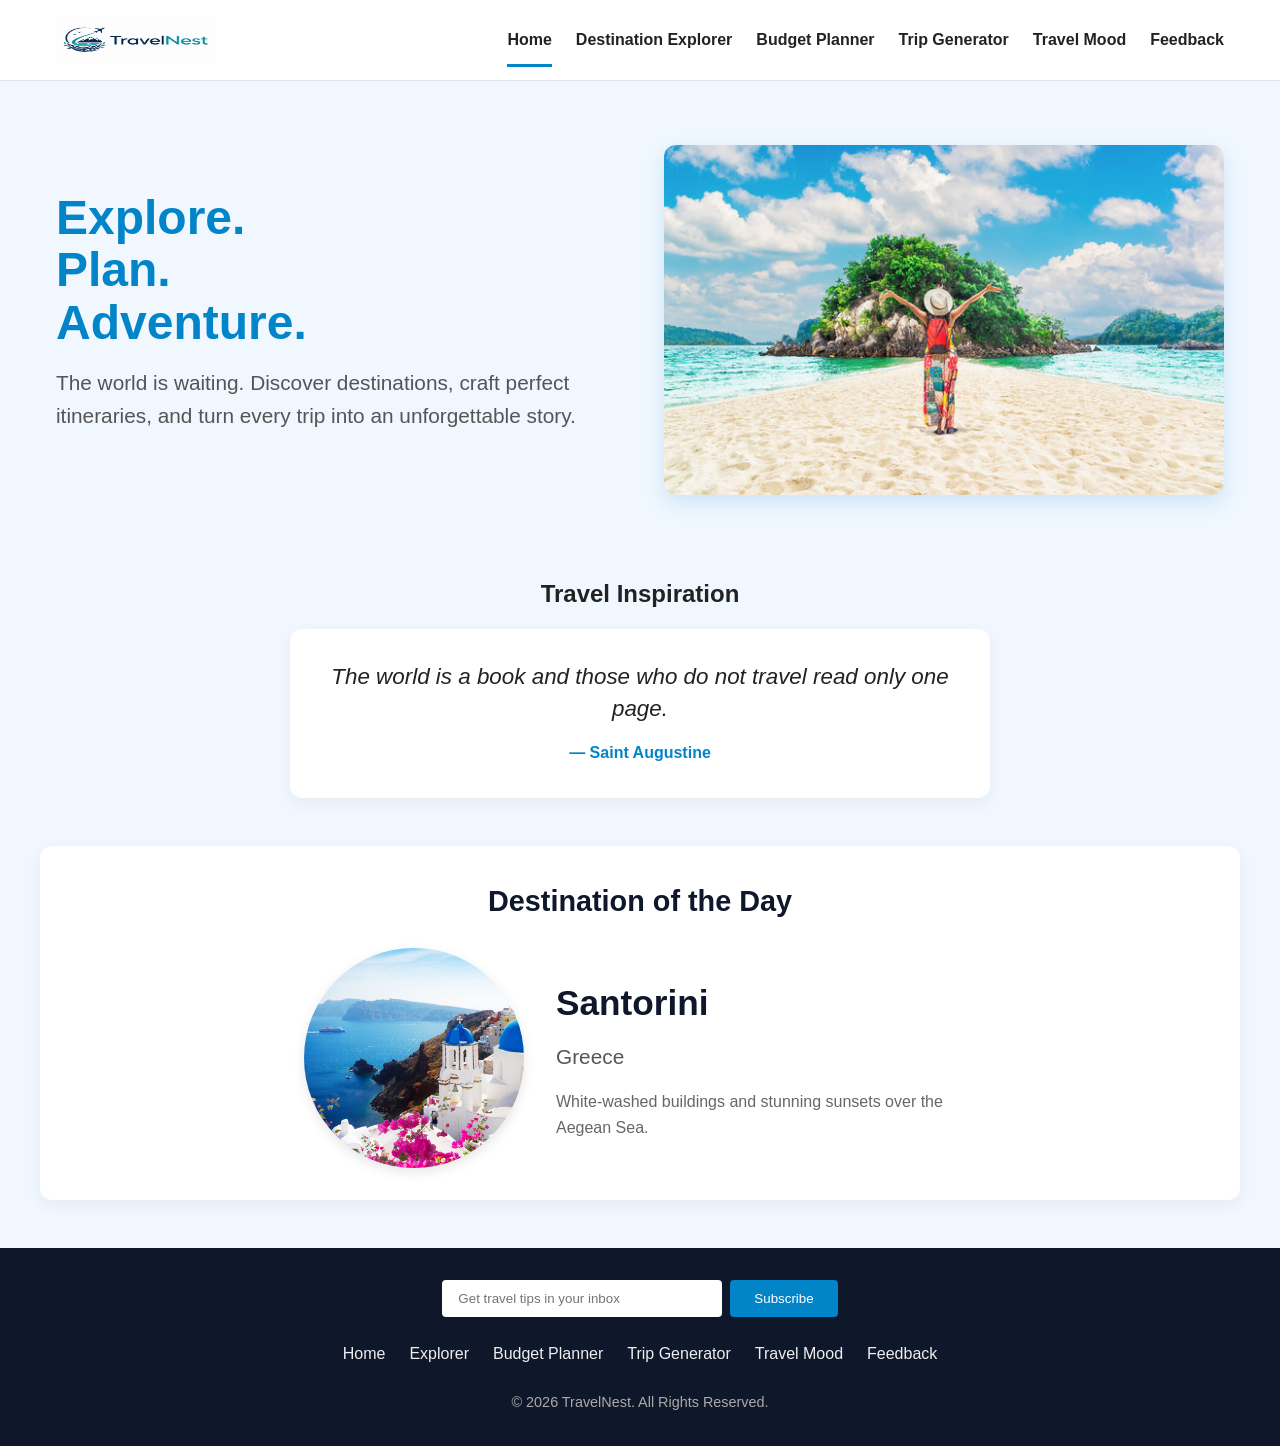
==== index.html @ 2b8cd3d6 "Add files via upload" ====
<!DOCTYPE html>
<html lang="en">
<head>
    <meta charset="UTF-8">
    <meta name="viewport" content="width=device-width, initial-scale=1.0">
    <meta name="description" content="TravelNest - Explore destinations, plan trips, track itineraries, and manage travel inspiration in one place.">
    <title>TravelNest | Home</title>
    <link rel="stylesheet" href="css/styles.css">
    <link rel="stylesheet" href="css/index.css">
    <!-- PWA support -->
    <link rel="manifest" href="manifest.json">
    <link rel="icon" href="images/icon.png" type="image/png">
    <script src="javascript/index.js" defer></script>
</head>
<body>
    
    <header id="main-header">
        <nav class="navbar">
            <div class="logo">
                <a href = "index.html">
                    <img src="images/TravelNest.png" alt="TravelNest Logo" width="156" height="100">
                </a>
                <!--Fallback text-->
                <h2 style="display:none;">TravelNest</h2>
            </div>
            <ul class="nav-links">
                <li><a href="index.html" class="active">Home</a></li>
                <li><a href="explorer.html">Destination Explorer</a></li>
                <li><a href="planner.html">Budget Planner</a></li>
                <li><a href="generator.html">Trip Generator</a></li>
                <li><a href="mood.html">Travel Mood</a></li>
                <li><a href="feedback.html">Feedback</a></li>
            </ul>
            <div class="hamburger">☰</div>
        </nav>
    </header>

    <main>
        <!-- auto-rotating quotes + grid layout -->
        <section class="hero-grid">
            <div class="hero-text">
                <h1>Explore.<br>Plan.<br>Adventure.</h1>
                <p>The world is waiting. Discover destinations, craft perfect itineraries, and turn every trip into an unforgettable story.</p>
            </div>
            <div class="hero-image">
                <img src="images/relaxation.jpg" alt="Epic travel destination" id="hero-bg">
            </div>
        </section>

        <!-- TRAVEL QUOTES ROTATOR -->
        <section style="max-width:1200px;margin:3rem auto;padding:0 1rem;text-align:center;">
            <h2 style="margin-bottom:1rem;">Travel Inspiration</h2>
            <div id="quote-container" style="max-width:700px;margin:0 auto;background:#fff;padding:2rem;border-radius:12px;box-shadow:0 5px 15px rgba(0,0,0,0.05);">
                <p id="travel-quote" style="font-size:1.4rem;font-style:italic;line-height:1.4;color:#222;margin-bottom:1rem;"></p>
                <p id="quote-author" style="color:#0284c8;font-weight:600;"></p>
            </div>
        </section>

        <!-- DESTINATION OF THE DAY -->
        <section class="featured-author" style="max-width:1200px;margin:3rem auto;padding:2rem 1rem;background:#fff;box-shadow:0 5px 15px rgba(0,0,0,0.05);">
            <h2 style="text-align:center;margin-bottom:1.5rem;">Destination of the Day</h2>
            <div class="author-card" style="display:flex;gap:2rem;align-items:center;flex-wrap:wrap;justify-content:center;">
                <img id="daily-image" src="" alt="" style="width:220px;height:220px;border-radius:50%;object-fit:cover;box-shadow:0 4px 12px rgba(0,0,0,0.1);">
                <div class="author-info">
                    <h3 id="daily-name" style="font-size:2.2rem;margin-bottom:0.5rem;"></h3>
                    <p id="daily-country" style="font-size:1.3rem;color:#555;margin-bottom:1rem;"></p>
                    <p id="daily-description" style="max-width:420px;line-height:1.6;"></p>
                </div>
            </div>
        </section>
    </main>

    <footer>
        <div class="footer-content">
            <form id="newsletter-form" style="margin-bottom:1.5rem;">
                <div style="display:flex;justify-content:center;gap:0.5rem;flex-wrap:wrap;">
                    <input type="email" id="newsletter-email" placeholder="Get travel tips in your inbox" required style="padding:0.7rem 1rem;width:280px;border:none;border-radius:4px;">
                    <button type="submit" id="subscribe-button" style="padding:0 1.5rem;background:#0284c8;color:#fff;border:none;border-radius:4px;cursor:pointer;">Subscribe</button>
                </div>
            </form>
            <nav class="footer-nav">
                <a href="index.html">Home</a>
                <a href="explorer.html">Explorer</a>
                <a href="planner.html">Budget Planner</a>
                <a href="generator.html">Trip Generator</a>
                <a href="mood.html">Travel Mood</a>
                <a href="feedback.html">Feedback</a>
            </nav>
            <p class="footer-text">© 2026 TravelNest. All Rights Reserved.</p>
        </div>
    </footer>

    <script>
        // Inline minimal script for demo (full logic in javascript/index.js)
        console.log('%c✅ TravelNest Home loaded successfully!', 'color:#0284c8;font-size:1rem');
    </script>
</body>
</html>
---- css/styles.css ----
* {
  margin: 0;
  padding: 0;
  box-sizing: border-box;
}

html {
  scroll-behavior: smooth;
  height: 100%;
}

body {
  font-family: Arial, Helvetica, sans-serif;
  background-color: #f0f7ff;
  color: #222;
  line-height: 1.6;
  display: flex;
  flex-direction: column;
  min-height: 100vh;
}

img {
  max-width: 100%;
  display: block;
}

a { text-decoration: none; color: inherit; }

main {
  flex: 1;
}

#main-header {
  background: #ffffff;
  border-bottom: 1px solid #e5e5e5;
  position: sticky;
  top: 0;
  z-index: 1000;
}

.navbar {
  max-width: 1200px;
  margin: auto;
  padding: 1rem;
  display: flex;
  align-items: center;
  justify-content: space-between;
}

.logo img { width: 160px; height: 48px; }

.nav-links {
  display: flex;
  gap: 1.5rem;
  list-style: none;
}

.nav-links li {
  list-style: none;
}

.nav-links a {
  font-weight: 600;
  position: relative;
  display: block;
  padding: 0.5rem 0;
}

.nav-links a.active::after,
.nav-links a:hover::after {
  content: "";
  position: absolute;
  bottom: -6px;
  left: 0;
  width: 100%;
  height: 3px;
  background: #0284c8;
}

.hamburger {
  display: none;
  font-size: 1.8rem;
  cursor: pointer;
}

footer {
  background: #0f172a;
  color: #eee;
  padding: 2rem 1rem;
}

.footer-content {
  max-width: 1200px;
  margin: auto;
  text-align: center;
}

.footer-nav {
  display: flex;
  justify-content: center;
  gap: 1.5rem;
  margin-bottom: 1.5rem;
}

.footer-text {
  font-size: 0.9rem;
  color: #aaa;
}

#newsletter-form {
  display: flex;
  justify-content: center;
  align-items: center;
  gap: 0.5rem;
  margin-bottom: 1rem;
  flex-wrap: wrap;
}

#newsletter-email {
  padding: 0.7rem 1rem;
  width: 280px;
  border: none;
  border-radius: 6px;
}

#subscribe-button {
  padding: 0.7rem 1.5rem;
  background: #0284c8;
  color: #fff;
  border: none;
  border-radius: 6px;
  cursor: pointer;
}

#subscribe-button:hover { background: #0369a1; }

/* DROPDOWN / SELECT STYLING */
select {
  padding: 0.7rem 2.5rem 0.7rem 1rem;
  border: 2px solid #ddd;
  border-radius: 6px;
  background: #fff;
  color: #222;
  font-size: 1rem;
  font-weight: 500;
  cursor: pointer;
  transition: all 0.3s ease;
  appearance: none;
  background-image: url("data:image/svg+xml;charset=UTF-8,%3csvg xmlns='http://www.w3.org/2000/svg' viewBox='0 0 24 24' fill='none' stroke='%230284c8' stroke-width='2' stroke-linecap='round' stroke-linejoin='round'%3e%3cpolyline points='6 9 12 15 18 9'%3e%3c/polyline%3e%3c/svg%3e");
  background-repeat: no-repeat;
  background-position: right 0.7rem center;
  background-size: 1.2em;
  padding-right: 2.5rem;
}

select:hover {
  border-color: #0284c8;
  box-shadow: 0 0 0 3px rgba(2, 132, 200, 0.1);
}

select:focus {
  outline: none;
  border-color: #0284c8;
  box-shadow: 0 0 0 3px rgba(2, 132, 200, 0.2);
}

select:disabled {
  background-color: #f5f5f5;
  color: #999;
  cursor: not-allowed;
  opacity: 0.6;
}

select option {
  padding: 0.5rem;
  color: #222;
  background: #fff;
}

select option:hover {
  background: #0284c8;
  color: #fff;
}

select option:checked {
  background: linear-gradient(#0284c8, #0284c8);
  background-color: #0284c8;
  color: #fff;
}

@media (max-width: 768px) {
  .logo img { 
    width: 120px; 
    height: 36px; 
  }

  .navbar {
    padding: 0.75rem 1rem;
  }

  .nav-links {
    position: absolute;
    top: 100%;
    right: 0;
    background: #fff;
    flex-direction: column;
    width: 100%;
    max-width: 300px;
    display: none;
    box-shadow: 0 10px 20px rgba(0,0,0,0.1);
    gap: 0;
    z-index: 999;
    border-top: 1px solid #e5e5e5;
  }

  .nav-links li {
    border-bottom: 1px solid #f0f0f0;
  }

  .nav-links a {
    display: block;
    padding: 1rem 1.5rem;
    color: #222;
    font-weight: 500;
  }

  .nav-links a.active::after,
  .nav-links a:hover::after {
    bottom: 0;
    height: 2px;
    background: #0284c8;
  }

  .nav-links a.active {
    background: #f0f7ff;
  }

  .nav-links.show { display: flex; }
  
  .hamburger { 
    display: block;
    z-index: 1001;
  }
}
---- css/index.css ----
.hero-grid {
  max-width: 1200px;
  margin: 2rem auto;
  padding: 2rem 1rem;
  display: grid;
  grid-template-columns: 1fr 1fr;
  gap: 3rem;
  align-items: center;
  flex: 1;
}

.hero-text h1 {
  font-size: 3rem;
  line-height: 1.1;
  color: #0284c8;
  font-weight: 700;
  margin-bottom: 1rem;
}

.hero-text p { 
  font-size: 1.3rem; 
  margin: 1rem 0;
  color: #555;
  line-height: 1.6;
}

.hero-image img {
  border-radius: 12px;
  box-shadow: 0 8px 20px rgba(2, 132, 200, 0.15);
  transition: transform 0.3s ease;
}

.hero-image img:hover {
  transform: scale(1.02);
}

#quote-container {
  animation: fadeIn 0.5s ease;
}

@keyframes fadeIn {
  from {
    opacity: 0;
    transform: translateY(20px);
  }
  to {
    opacity: 1;
    transform: translateY(0);
  }
}

#travel-quote {
  font-size: 1.4rem;
  font-style: italic;
  line-height: 1.4;
  color: #222;
  margin-bottom: 1rem;
}

#quote-author {
  color: #0284c8;
  font-weight: 600;
  font-size: 1rem;
}

.featured-author {
  max-width: 1200px;
  margin: 3rem auto;
  padding: 2rem 1rem;
  background: #fff;
  box-shadow: 0 5px 15px rgba(0,0,0,0.05);
  border-radius: 12px;
  transition: transform 0.3s ease, box-shadow 0.3s ease;
}

.featured-author:hover {
  transform: translateY(-2px);
  box-shadow: 0 8px 20px rgba(0,0,0,0.1);
}

.featured-author h2 {
  color: #0f172a;
  font-size: 1.8rem;
}

#daily-name {
  font-size: 2.2rem;
  margin-bottom: 0.5rem;
  color: #0f172a;
}

#daily-country {
  font-size: 1.3rem;
  color: #555;
  margin-bottom: 1rem;
}

#daily-description {
  max-width: 420px;
  line-height: 1.6;
  color: #666;
}

.author-card {
  display: flex;
  gap: 2rem;
  align-items: center;
  flex-wrap: wrap;
  justify-content: center;
}

#daily-image {
  border-radius: 50%;
  object-fit: cover;
  box-shadow: 0 4px 12px rgba(0,0,0,0.1);
  transition: transform 0.3s ease;
  width: 220px;
  height: 220px;
}

#daily-image:hover {
  transform: scale(1.05);
}

@media (max-width: 900px) {
  .hero-grid { 
    grid-template-columns: 1fr; 
    text-align: center;
  }
  
  .hero-text h1 {
    font-size: 2.2rem;
  }
}
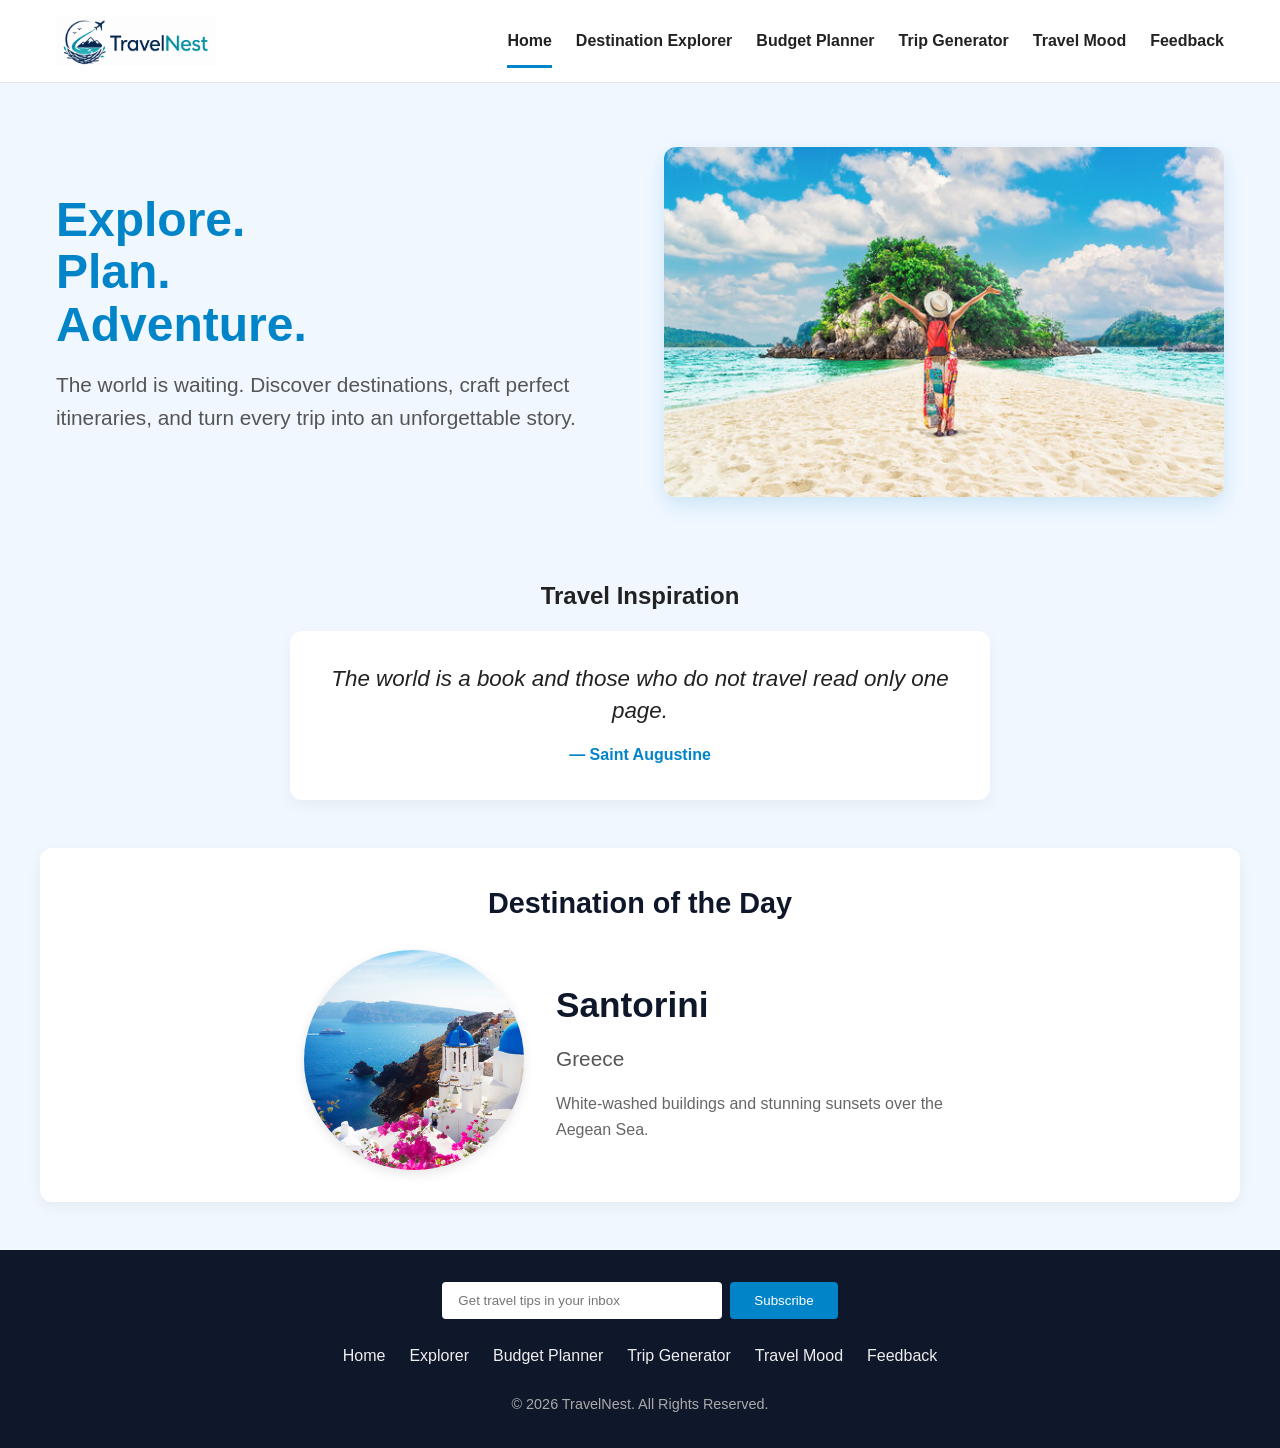
==== commit 7bce155d: "Fix HTML encoding issues in index.html" ====
--- a/index.html
+++ b/index.html
@@ -60,7 +60,7 @@
         <section class="featured-author" style="max-width:1200px;margin:3rem auto;padding:2rem 1rem;background:#fff;box-shadow:0 5px 15px rgba(0,0,0,0.05);">
             <h2 style="text-align:center;margin-bottom:1.5rem;">Destination of the Day</h2>
             <div class="author-card" style="display:flex;gap:2rem;align-items:center;flex-wrap:wrap;justify-content:center;">
-                <img id="daily-image" src="" alt="" style="width:220px;height:220px;border-radius:50%;object-fit:cover;box-shadow:0 4px 12px rgba(0,0,0,0.1);">
+                <img id="daily-image" src="images/colombo.jpg" alt="" style="width:220px;height:220px;border-radius:50%;object-fit:cover;box-shadow:0 4px 12px rgba(0,0,0,0.1);">
                 <div class="author-info">
                     <h3 id="daily-name" style="font-size:2.2rem;margin-bottom:0.5rem;"></h3>
                     <p id="daily-country" style="font-size:1.3rem;color:#555;margin-bottom:1rem;"></p>
@@ -95,4 +95,4 @@
         console.log('%c✅ TravelNest Home loaded successfully!', 'color:#0284c8;font-size:1rem');
     </script>
 </body>
-</html>+</html>
--- a/css/styles.css
+++ b/css/styles.css
@@ -47,7 +47,7 @@
   justify-content: space-between;
 }
 
-.logo img { width: 160px; height: 48px; }
+.logo img { width: 160px; height: 50px; }
 
 .nav-links {
   display: flex;
@@ -241,4 +241,4 @@
     display: block;
     z-index: 1001;
   }
-}+}
